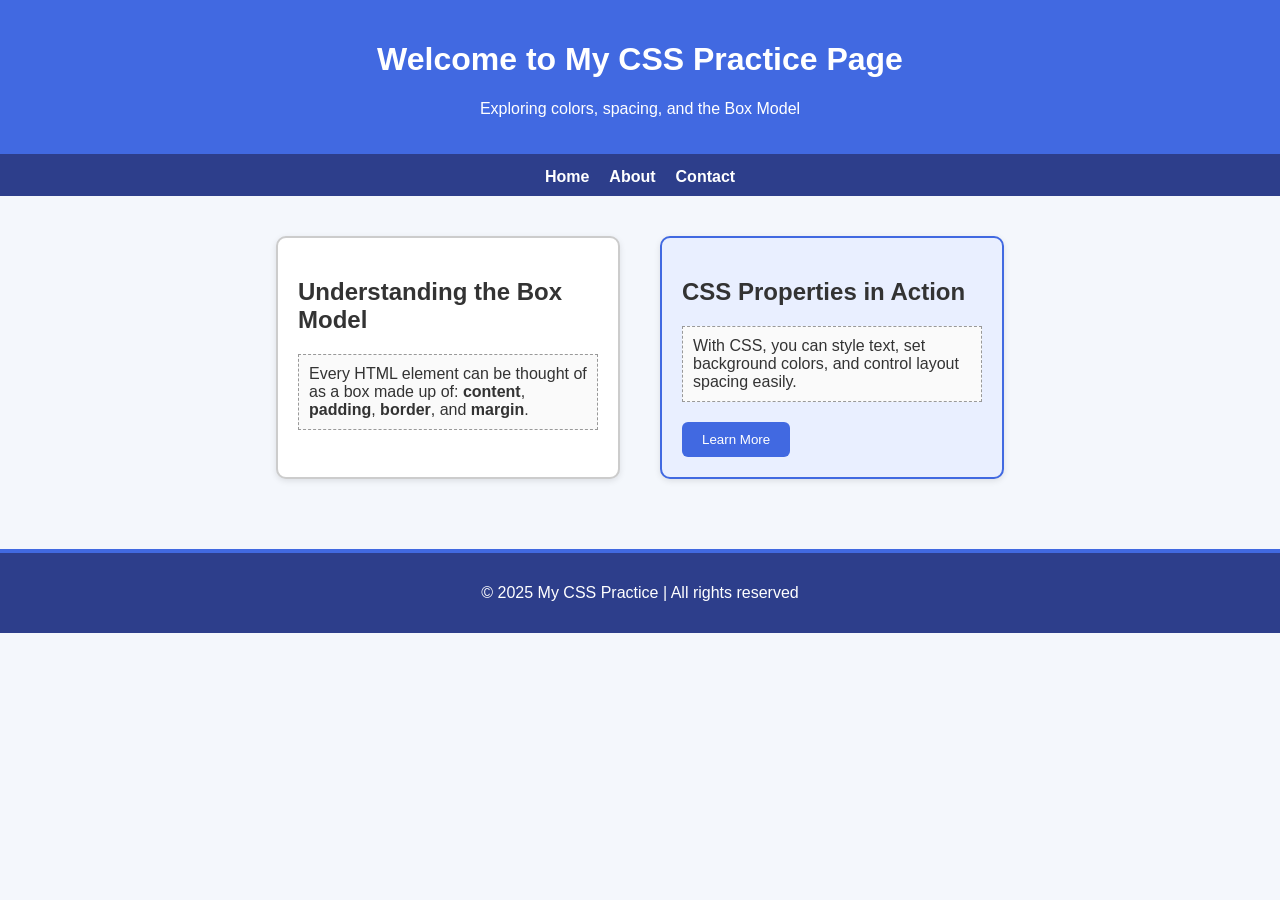
==== index.html @ fcfdf51f "week 3 done" ====
<!DOCTYPE html>
<html lang="en">
<head>
  <meta charset="UTF-8">
  <meta name="viewport" content="width=device-width, initial-scale=1.0">
  <title>CSS Basics & The Box Model</title>
  <link rel="stylesheet" href="styles.css">
</head>
<body>
  <header class="header">
    <h1>Welcome to My CSS Practice Page</h1>
    <p>Exploring colors, spacing, and the Box Model</p>
  </header>

  <nav class="navbar">
    <a href="#">Home</a>
    <a href="#">About</a>
    <a href="#">Contact</a>
  </nav>

  <main class="container">
    <section class="card">
      <h2>Understanding the Box Model</h2>
      <p>
        Every HTML element can be thought of as a box made up of: <strong>content</strong>,
        <strong>padding</strong>, <strong>border</strong>, and <strong>margin</strong>.
      </p>
    </section>

    <section class="card highlight">
      <h2>CSS Properties in Action</h2>
      <p>
        With CSS, you can style text, set background colors, and control layout spacing easily.
      </p>
      <button class="btn">Learn More</button>
    </section>
  </main>

  <footer class="footer">
    <p>&copy; 2025 My CSS Practice | All rights reserved</p>
  </footer>
</body>
</html>
---- styles.css ----
/* General Reset & Base Styles */
body {
  font-family: Arial, sans-serif;
  margin: 0;
  background-color: #f4f7fc;
  color: #333;
}

/* Header Section */
.header {
  background-color: royalblue;
  color: white;
  text-align: center;
  padding: 20px;
  border-bottom: 4px solid #2d3e8b;
}

/* Navigation Bar */
.navbar {
  background-color: #2d3e8b;
  display: flex;
  justify-content: center;
  gap: 20px;
  padding: 10px;
}

.navbar a {
  color: white;
  text-decoration: none;
  font-weight: bold;
}

.navbar a:hover {
  text-decoration: underline;
}

/* Main Container */
.container {
  padding: 30px;
  display: flex;
  gap: 20px;
  flex-wrap: wrap;
  justify-content: center;
}

/* Card Sections */
.card {
  background-color: white;
  width: 300px;
  padding: 20px;
  border: 2px solid #ccc;
  border-radius: 10px;
  margin: 10px;
  box-shadow: 0 2px 6px rgba(0,0,0,0.1);
}

/* Highlighted Card */
.highlight {
  border-color: royalblue;
  background-color: #e9efff;
}

/* Button Style */
.btn {
  background-color: royalblue;
  color: white;
  border: none;
  padding: 10px 20px;
  margin-top: 10px;
  border-radius: 6px;
  cursor: pointer;
}

.btn:hover {
  background-color: #1b2c6d;
}

/* Footer Section */
.footer {
  background-color: #2d3e8b;
  color: white;
  text-align: center;
  padding: 15px;
  margin-top: 30px;
  border-top: 4px solid royalblue;
}

/* Demonstrating the Box Model */
.card p {
  margin: 10px 0;
  padding: 10px;
  border: 1px dashed #999;
  background-color: #fafafa;
}
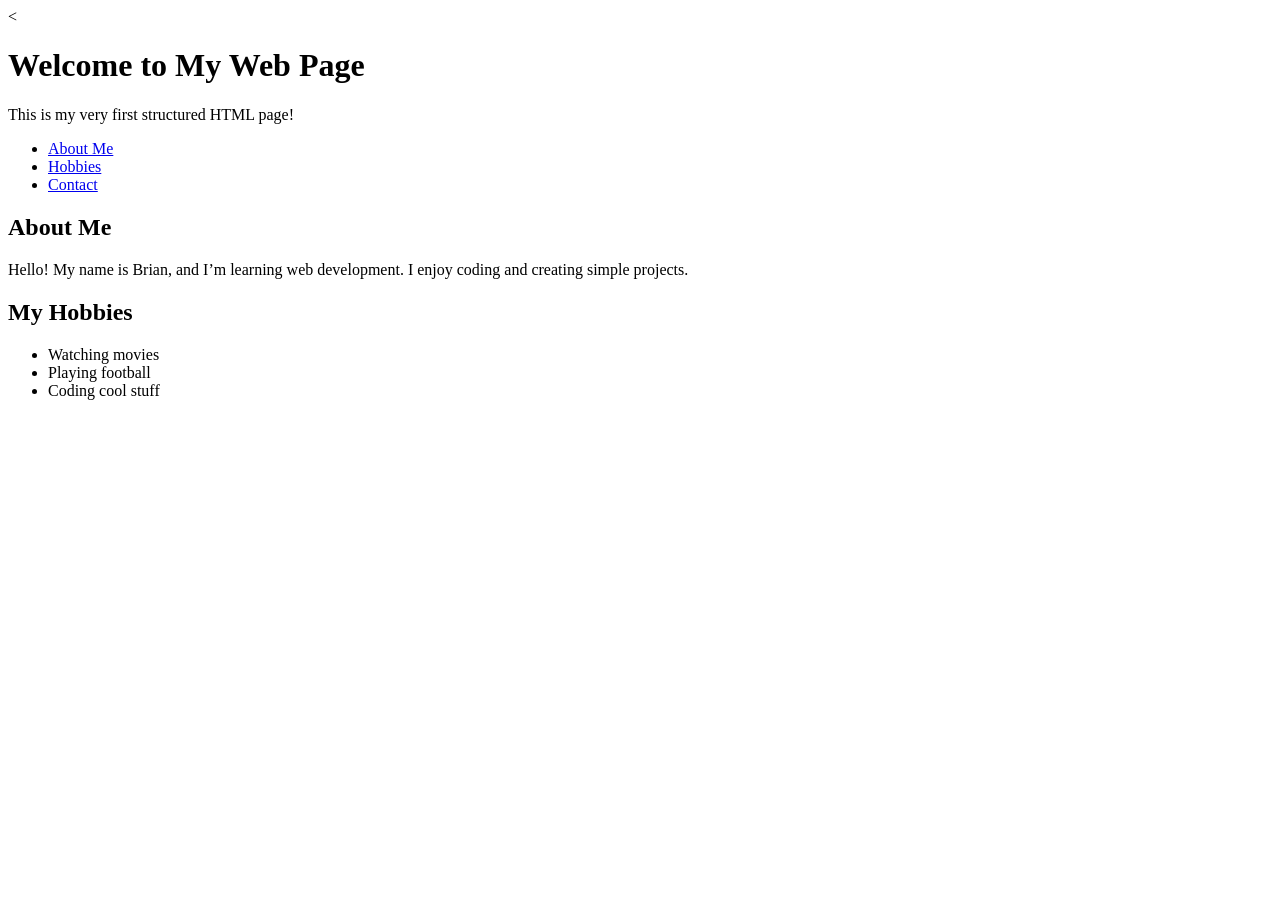
==== commit 52c3c858: "Create index.html" ====
--- a/index.html
+++ b/index.html
@@ -1,43 +1,40 @@
-<!DOCTYPE html>
+<<!DOCTYPE html>
 <html lang="en">
 <head>
   <meta charset="UTF-8">
   <meta name="viewport" content="width=device-width, initial-scale=1.0">
-  <title>CSS Basics & The Box Model</title>
-  <link rel="stylesheet" href="styles.css">
+  <title>My First Structured Web Page</title>
 </head>
 <body>
-  <header class="header">
-    <h1>Welcome to My CSS Practice Page</h1>
-    <p>Exploring colors, spacing, and the Box Model</p>
+  <!-- Header section -->
+  <header>
+    <h1>Welcome to My Web Page</h1>
+    <p>This is my very first structured HTML page!</p>
   </header>
-
-  <nav class="navbar">
-    <a href="#">Home</a>
-    <a href="#">About</a>
-    <a href="#">Contact</a>
+  <!-- Navigation section -->
+  <nav>
+    <ul>
+      <li><a href="#about">About Me</a></li>
+      <li><a href="#hobbies">Hobbies</a></li>
+      <li><a href="#contact">Contact</a></li>
+    </ul>
   </nav>
 
-  <main class="container">
-    <section class="card">
-      <h2>Understanding the Box Model</h2>
-      <p>
-        Every HTML element can be thought of as a box made up of: <strong>content</strong>,
-        <strong>padding</strong>, <strong>border</strong>, and <strong>margin</strong>.
-      </p>
+  <!-- Main content section -->
+  <main>
+    <section id="about">
+      <h2>About Me</h2>
+      <p>Hello! My name is Brian, and I’m learning web development. I enjoy coding and creating simple projects.</p>
     </section>
-
-    <section class="card highlight">
-      <h2>CSS Properties in Action</h2>
-      <p>
-        With CSS, you can style text, set background colors, and control layout spacing easily.
-      </p>
-      <button class="btn">Learn More</button>
+    
+    <section id="hobbies">
+      <h2>My Hobbies</h2>
+      <ul>
+        <li>Watching movies</li>
+        <li>Playing football</li>
+        <li>Coding cool stuff</li>
+      </ul>
     </section>
   </main>
-
-  <footer class="footer">
-    <p>&copy; 2025 My CSS Practice | All rights reserved</p>
-  </footer>
 </body>
 </html>
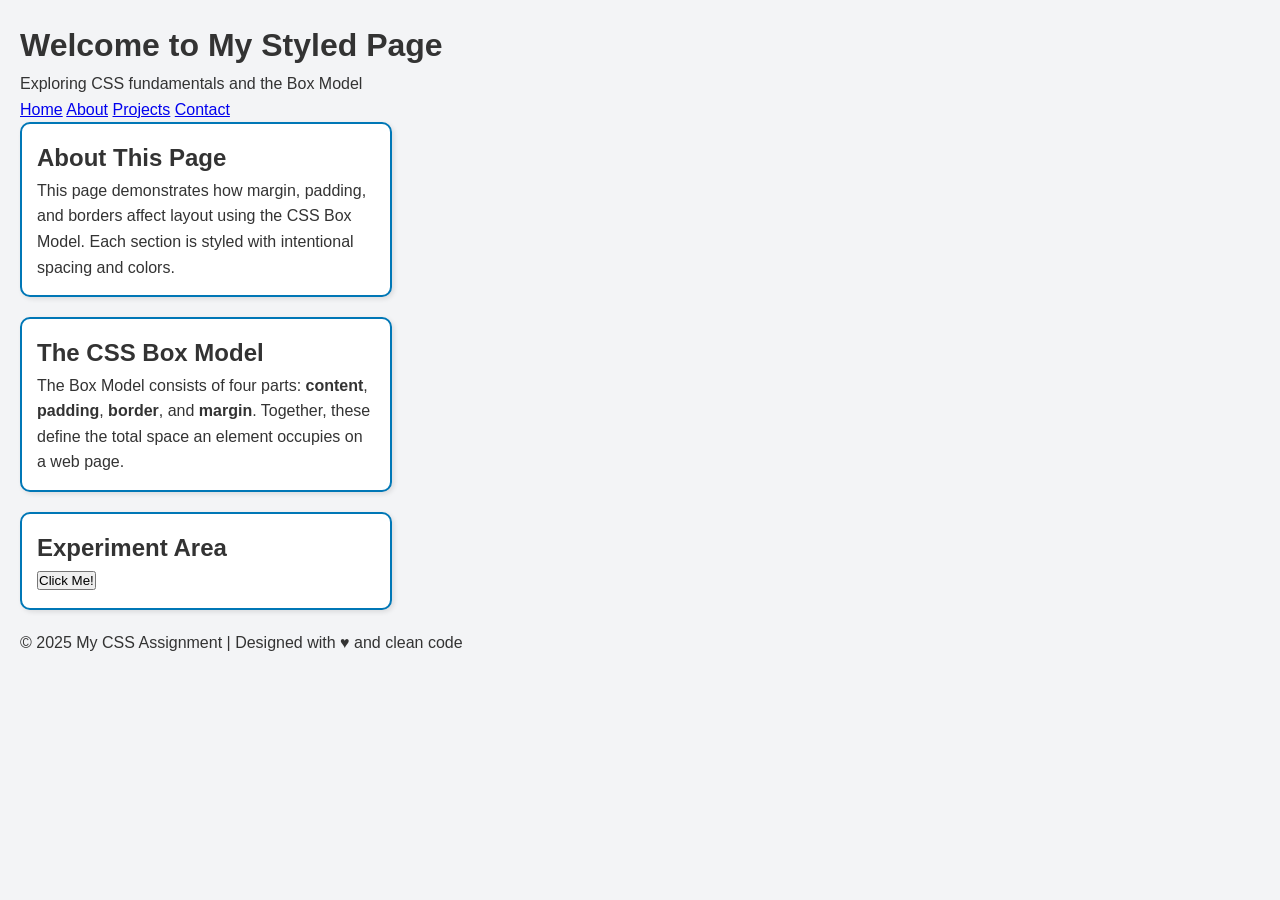
==== commit d6fd87b2: "Create index.html" ====
--- a/index.html
+++ b/index.html
@@ -1,40 +1,45 @@
-<<!DOCTYPE html>
+<!DOCTYPE html>
 <html lang="en">
 <head>
   <meta charset="UTF-8">
   <meta name="viewport" content="width=device-width, initial-scale=1.0">
-  <title>My First Structured Web Page</title>
+  <title>CSS Basics & Box Model Demo</title>
+  <link rel="stylesheet" href="styles.css">
 </head>
 <body>
-  <!-- Header section -->
-  <header>
-    <h1>Welcome to My Web Page</h1>
-    <p>This is my very first structured HTML page!</p>
+
+  <header class="header">
+    <h1>Welcome to My Styled Page</h1>
+    <p class="tagline">Exploring CSS fundamentals and the Box Model</p>
   </header>
-  <!-- Navigation section -->
-  <nav>
-    <ul>
-      <li><a href="#about">About Me</a></li>
-      <li><a href="#hobbies">Hobbies</a></li>
-      <li><a href="#contact">Contact</a></li>
-    </ul>
+
+  <nav class="navbar">
+    <a href="#">Home</a>
+    <a href="#">About</a>
+    <a href="#">Projects</a>
+    <a href="#">Contact</a>
   </nav>
 
-  <!-- Main content section -->
-  <main>
-    <section id="about">
-      <h2>About Me</h2>
-      <p>Hello! My name is Brian, and I’m learning web development. I enjoy coding and creating simple projects.</p>
+  <main class="content">
+    <section class="card">
+      <h2>About This Page</h2>
+      <p>This page demonstrates how margin, padding, and borders affect layout using the CSS Box Model. Each section is styled with intentional spacing and colors.</p>
     </section>
-    
-    <section id="hobbies">
-      <h2>My Hobbies</h2>
-      <ul>
-        <li>Watching movies</li>
-        <li>Playing football</li>
-        <li>Coding cool stuff</li>
-      </ul>
+
+    <section class="card highlight">
+      <h2>The CSS Box Model</h2>
+      <p>The Box Model consists of four parts: <strong>content</strong>, <strong>padding</strong>, <strong>border</strong>, and <strong>margin</strong>. Together, these define the total space an element occupies on a web page.</p>
+    </section>
+
+    <section class="card">
+      <h2>Experiment Area</h2>
+      <button class="btn">Click Me!</button>
     </section>
   </main>
+
+  <footer class="footer">
+    <p>© 2025 My CSS Assignment | Designed with ♥ and clean code</p>
+  </footer>
+
 </body>
 </html>
--- a/styles.css
+++ b/styles.css
@@ -0,0 +1,132 @@
+/* ==========================
+   GLOBAL SETTINGS
+   ========================== */
+* {
+    box-sizing: border-box; /* Includes padding & borders in total size */
+    margin: 0;
+    padding: 0;
+}
+
+body {
+    font-family: Arial, sans-serif;
+    background-color: #f3f4f6;
+    color: #333;
+    line-height: 1.6;
+    padding: 20px;
+}
+
+/* ==========================
+   CONTAINER
+   ========================== */
+.container {
+    max-width: 1000px;
+    margin: 0 auto;
+}
+
+/* ==========================
+   HEADER
+   ========================== */
+.main-header {
+    background-color: #0077b6;
+    color: white;
+    text-align: center;
+    padding: 20px;
+    border-radius: 8px;
+    margin-bottom: 20px;
+}
+
+.nav-bar {
+    margin-top: 10px;
+}
+
+.nav-bar a {
+    color: white;
+    text-decoration: none;
+    margin: 0 10px;
+    padding: 6px 10px;
+    border: 1px solid transparent;
+    transition: 0.3s;
+}
+
+.nav-bar a:hover {
+    border-color: white;
+    border-radius: 4px;
+}
+
+/* ==========================
+   INTRO SECTION
+   ========================== */
+.intro {
+    background-color: #ffffff;
+    padding: 20px;
+    border: 2px solid #ccc;
+    border-radius: 10px;
+    margin-bottom: 30px;
+}
+
+.intro h2 {
+    color: #0077b6;
+    margin-bottom: 10px;
+}
+
+.intro p {
+    margin-bottom: 15px;
+}
+
+/* BUTTON */
+.cta-btn {
+    background-color: #0077b6;
+    color: white;
+    border: none;
+    padding: 10px 20px;
+    border-radius: 6px;
+    cursor: pointer;
+    transition: 0.3s;
+}
+
+.cta-btn:hover {
+    background-color: #023e8a;
+}
+
+/* ==========================
+   CARD SECTION
+   ========================== */
+.cards {
+    display: flex;
+    gap: 20px;
+    flex-wrap: wrap;
+    justify-content: space-between;
+}
+
+.card {
+    background-color: white;
+    border: 2px solid #0077b6;
+    border-radius: 10px;
+    padding: 15px;
+    margin-bottom: 20px;
+    width: 30%;
+    min-width: 250px;
+    box-shadow: 2px 2px 5px rgba(0,0,0,0.1);
+    transition: transform 0.2s;
+}
+
+.card:hover {
+    transform: translateY(-5px);
+}
+
+.card h3 {
+    margin-bottom: 10px;
+    color: #0077b6;
+}
+
+/* ==========================
+   FOOTER
+   ========================== */
+.main-footer {
+    background-color: #0077b6;
+    color: white;
+    text-align: center;
+    padding: 15px;
+    border-radius: 8px;
+    margin-top: 30px;
+}
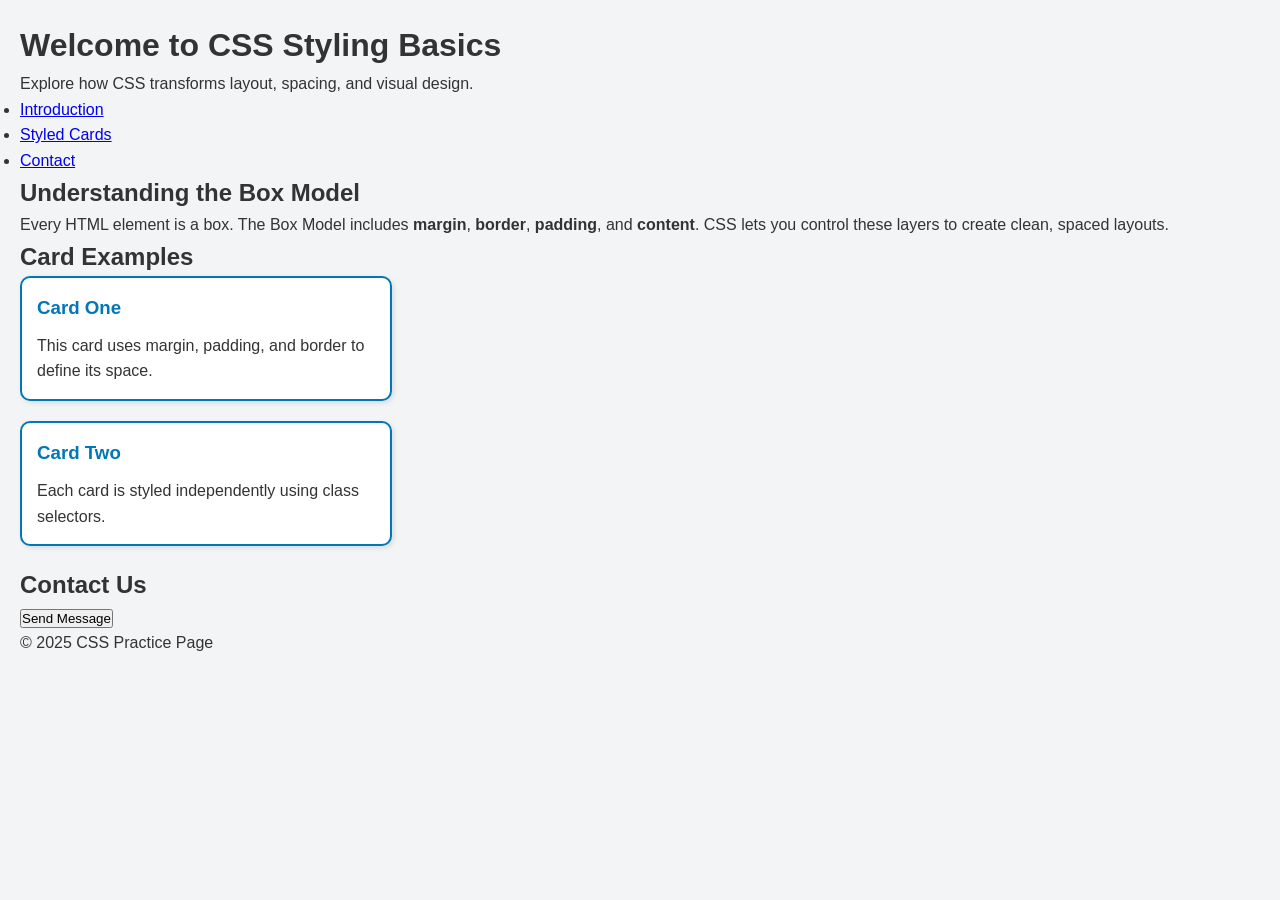
==== commit 886b0348: "Create index.html for CSS Box Model practice This HTML file serves as a basic template demonstrating" ====
--- a/index.html
+++ b/index.html
@@ -1,44 +1,53 @@
 <!DOCTYPE html>
 <html lang="en">
 <head>
-  <meta charset="UTF-8">
-  <meta name="viewport" content="width=device-width, initial-scale=1.0">
-  <title>CSS Basics & Box Model Demo</title>
-  <link rel="stylesheet" href="styles.css">
+  <meta charset="UTF-8" />
+  <meta name="viewport" content="width=device-width, initial-scale=1" />
+  <meta name="description" content="A basic styled page demonstrating CSS fundamentals and the Box Model." />
+  <title>CSS Box Model Practice</title>
+  <link rel="stylesheet" href="styles.css" />
 </head>
 <body>
 
-  <header class="header">
-    <h1>Welcome to My Styled Page</h1>
-    <p class="tagline">Exploring CSS fundamentals and the Box Model</p>
+  <header>
+    <h1>Welcome to CSS Styling Basics</h1>
+    <p>Explore how CSS transforms layout, spacing, and visual design.</p>
   </header>
 
-  <nav class="navbar">
-    <a href="#">Home</a>
-    <a href="#">About</a>
-    <a href="#">Projects</a>
-    <a href="#">Contact</a>
+  <nav>
+    <ul>
+      <li><a href="#intro">Introduction</a></li>
+      <li><a href="#cards">Styled Cards</a></li>
+      <li><a href="#contact">Contact</a></li>
+    </ul>
   </nav>
 
-  <main class="content">
-    <section class="card">
-      <h2>About This Page</h2>
-      <p>This page demonstrates how margin, padding, and borders affect layout using the CSS Box Model. Each section is styled with intentional spacing and colors.</p>
+  <main>
+    <section id="intro">
+      <h2>Understanding the Box Model</h2>
+      <p>Every HTML element is a box. The Box Model includes <strong>margin</strong>, <strong>border</strong>, <strong>padding</strong>, and <strong>content</strong>. CSS lets you control these layers to create clean, spaced layouts.</p>
     </section>
 
-    <section class="card highlight">
-      <h2>The CSS Box Model</h2>
-      <p>The Box Model consists of four parts: <strong>content</strong>, <strong>padding</strong>, <strong>border</strong>, and <strong>margin</strong>. Together, these define the total space an element occupies on a web page.</p>
+    <section id="cards">
+      <h2>Card Examples</h2>
+      <div class="card">
+        <h3>Card One</h3>
+        <p>This card uses margin, padding, and border to define its space.</p>
+      </div>
+      <div class="card">
+        <h3>Card Two</h3>
+        <p>Each card is styled independently using class selectors.</p>
+      </div>
     </section>
 
-    <section class="card">
-      <h2>Experiment Area</h2>
-      <button class="btn">Click Me!</button>
+    <section id="contact">
+      <h2>Contact Us</h2>
+      <button>Send Message</button>
     </section>
   </main>
 
-  <footer class="footer">
-    <p>© 2025 My CSS Assignment | Designed with ♥ and clean code</p>
+  <footer>
+    <p>&copy; 2025 CSS Practice Page</p>
   </footer>
 
 </body>
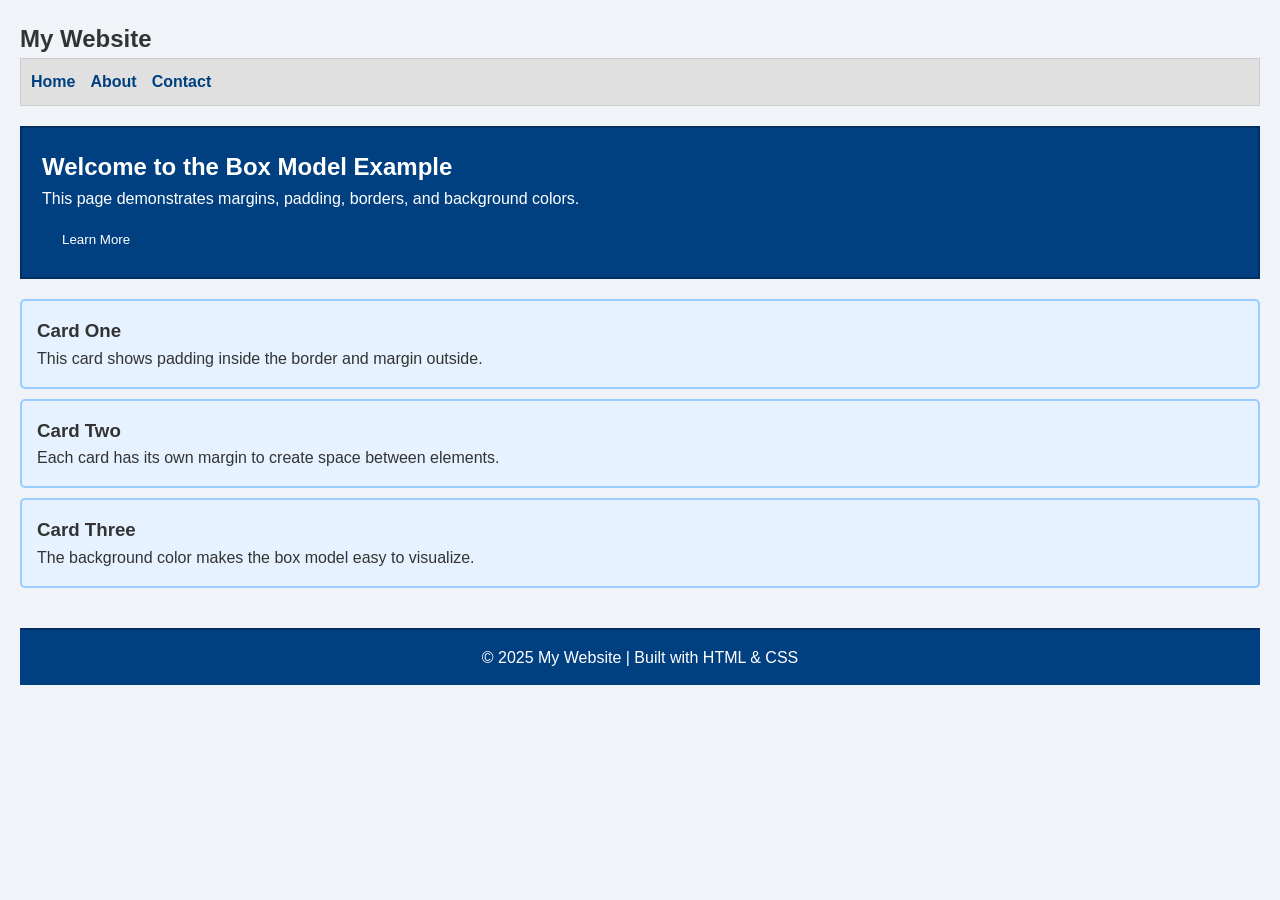
==== commit 0d96ea0c: "Merge 2ff1a0359c81392a7b5ba0a9b9fc222a066246a0 into a7a7ec5298e8bcb9c336fdd68aaf7d310a3e2e66" ====
--- a/index.html
+++ b/index.html
@@ -1,54 +1,49 @@
 <!DOCTYPE html>
 <html lang="en">
 <head>
-  <meta charset="UTF-8" />
-  <meta name="viewport" content="width=device-width, initial-scale=1" />
-  <meta name="description" content="A basic styled page demonstrating CSS fundamentals and the Box Model." />
-  <title>CSS Box Model Practice</title>
-  <link rel="stylesheet" href="styles.css" />
+  <meta charset="UTF-8">
+  <meta name="viewport" content="width=device-width, initial-scale=1.0">
+  <title>Box Model Demo</title>
+  <!-- Link to external CSS -->
+  <link rel="stylesheet" href="styles.css">
 </head>
 <body>
-
-  <header>
-    <h1>Welcome to CSS Styling Basics</h1>
-    <p>Explore how CSS transforms layout, spacing, and visual design.</p>
-  </header>
-
-  <nav>
-    <ul>
-      <li><a href="#intro">Introduction</a></li>
-      <li><a href="#cards">Styled Cards</a></li>
-      <li><a href="#contact">Contact</a></li>
+  <!-- Navigation -->
+  <nav class="navbar">
+    <h1 class="logo">My Website</h1>
+    <ul class="nav-links">
+      <li><a href="#">Home</a></li>
+      <li><a href="#">About</a></li>
+      <li><a href="#">Contact</a></li>
     </ul>
   </nav>
 
-  <main>
-    <section id="intro">
-      <h2>Understanding the Box Model</h2>
-      <p>Every HTML element is a box. The Box Model includes <strong>margin</strong>, <strong>border</strong>, <strong>padding</strong>, and <strong>content</strong>. CSS lets you control these layers to create clean, spaced layouts.</p>
-    </section>
+  <!-- Hero Section -->
+  <header class="hero">
+    <h2>Welcome to the Box Model Example</h2>
+    <p>This page demonstrates margins, padding, borders, and background colors.</p>
+    <button class="cta-btn">Learn More</button>
+  </header>
 
-    <section id="cards">
-      <h2>Card Examples</h2>
-      <div class="card">
-        <h3>Card One</h3>
-        <p>This card uses margin, padding, and border to define its space.</p>
-      </div>
-      <div class="card">
-        <h3>Card Two</h3>
-        <p>Each card is styled independently using class selectors.</p>
-      </div>
-    </section>
+  <!-- Container with Cards -->
+  <section class="container">
+    <div class="card">
+      <h3>Card One</h3>
+      <p>This card shows padding inside the border and margin outside.</p>
+    </div>
+    <div class="card">
+      <h3>Card Two</h3>
+      <p>Each card has its own margin to create space between elements.</p>
+    </div>
+    <div class="card">
+      <h3>Card Three</h3>
+      <p>The background color makes the box model easy to visualize.</p>
+    </div>
+  </section>
 
-    <section id="contact">
-      <h2>Contact Us</h2>
-      <button>Send Message</button>
-    </section>
-  </main>
-
-  <footer>
-    <p>&copy; 2025 CSS Practice Page</p>
+  <!-- Footer -->
+  <footer class="footer">
+    <p>&copy; 2025 My Website | Built with HTML & CSS</p>
   </footer>
-
 </body>
 </html>
--- a/styles.css
+++ b/styles.css
@@ -1,132 +1,86 @@
-/* ==========================
-   GLOBAL SETTINGS
-   ========================== */
+/* General Reset */
 * {
-    box-sizing: border-box; /* Includes padding & borders in total size */
-    margin: 0;
-    padding: 0;
+  box-sizing: border-box;
+  margin: 0;
+  padding: 0;
 }
 
+/* Body Styling */
 body {
-    font-family: Arial, sans-serif;
-    background-color: #f3f4f6;
-    color: #333;
-    line-height: 1.6;
-    padding: 20px;
+  font-family: Arial, sans-serif;
+  background-color: #f0f4f8;
+  color: #333;
+  line-height: 1.6;
+  padding: 20px;
 }
 
-/* ==========================
-   CONTAINER
-   ========================== */
-.container {
-    max-width: 1000px;
-    margin: 0 auto;
+/* Header */
+header {
+  background-color: #004080;
+  color: white;
+  padding: 20px;
+  margin-bottom: 20px;
+  border: 2px solid #003060;
 }
 
-/* ==========================
-   HEADER
-   ========================== */
-.main-header {
-    background-color: #0077b6;
-    color: white;
-    text-align: center;
-    padding: 20px;
-    border-radius: 8px;
-    margin-bottom: 20px;
+/* Navigation */
+nav ul {
+  display: flex;
+  list-style: none;
+  background-color: #e0e0e0;
+  padding: 10px;
+  margin-bottom: 20px;
+  border: 1px solid #ccc;
 }
 
-.nav-bar {
-    margin-top: 10px;
+nav ul li {
+  margin-right: 15px;
 }
 
-.nav-bar a {
-    color: white;
-    text-decoration: none;
-    margin: 0 10px;
-    padding: 6px 10px;
-    border: 1px solid transparent;
-    transition: 0.3s;
+nav ul li a {
+  text-decoration: none;
+  color: #004080;
+  font-weight: bold;
 }
 
-.nav-bar a:hover {
-    border-color: white;
-    border-radius: 4px;
+/* Main Sections */
+main section {
+  margin-bottom: 30px;
+  padding: 15px;
+  background-color: #ffffff;
+  border: 1px solid #ddd;
 }
 
-/* ==========================
-   INTRO SECTION
-   ========================== */
-.intro {
-    background-color: #ffffff;
-    padding: 20px;
-    border: 2px solid #ccc;
-    border-radius: 10px;
-    margin-bottom: 30px;
+/* Cards */
+.card {
+  background-color: #e6f2ff;
+  border: 2px solid #99ccff;
+  padding: 15px;
+  margin: 10px 0;
+  border-radius: 5px;
 }
 
-.intro h2 {
-    color: #0077b6;
-    margin-bottom: 10px;
+/* Button */
+button {
+  background-color: #004080;
+  color: white;
+  border: none;
+  padding: 10px 20px;
+  margin-top: 10px;
+  cursor: pointer;
+  border-radius: 4px;
 }
 
-.intro p {
-    margin-bottom: 15px;
+button:hover {
+  background-color: #003060;
 }
 
-/* BUTTON */
-.cta-btn {
-    background-color: #0077b6;
-    color: white;
-    border: none;
-    padding: 10px 20px;
-    border-radius: 6px;
-    cursor: pointer;
-    transition: 0.3s;
+/* Footer */
+footer {
+  text-align: center;
+  padding: 15px;
+  background-color: #004080;
+  color: white;
+  margin-top: 40px;
+  border-top: 2px solid #003060;
 }
-
-.cta-btn:hover {
-    background-color: #023e8a;
-}
-
-/* ==========================
-   CARD SECTION
-   ========================== */
-.cards {
-    display: flex;
-    gap: 20px;
-    flex-wrap: wrap;
-    justify-content: space-between;
-}
-
-.card {
-    background-color: white;
-    border: 2px solid #0077b6;
-    border-radius: 10px;
-    padding: 15px;
-    margin-bottom: 20px;
-    width: 30%;
-    min-width: 250px;
-    box-shadow: 2px 2px 5px rgba(0,0,0,0.1);
-    transition: transform 0.2s;
-}
-
-.card:hover {
-    transform: translateY(-5px);
-}
-
-.card h3 {
-    margin-bottom: 10px;
-    color: #0077b6;
-}
-
-/* ==========================
-   FOOTER
-   ========================== */
-.main-footer {
-    background-color: #0077b6;
-    color: white;
-    text-align: center;
-    padding: 15px;
-    border-radius: 8px;
-    margin-top: 30px;
-}
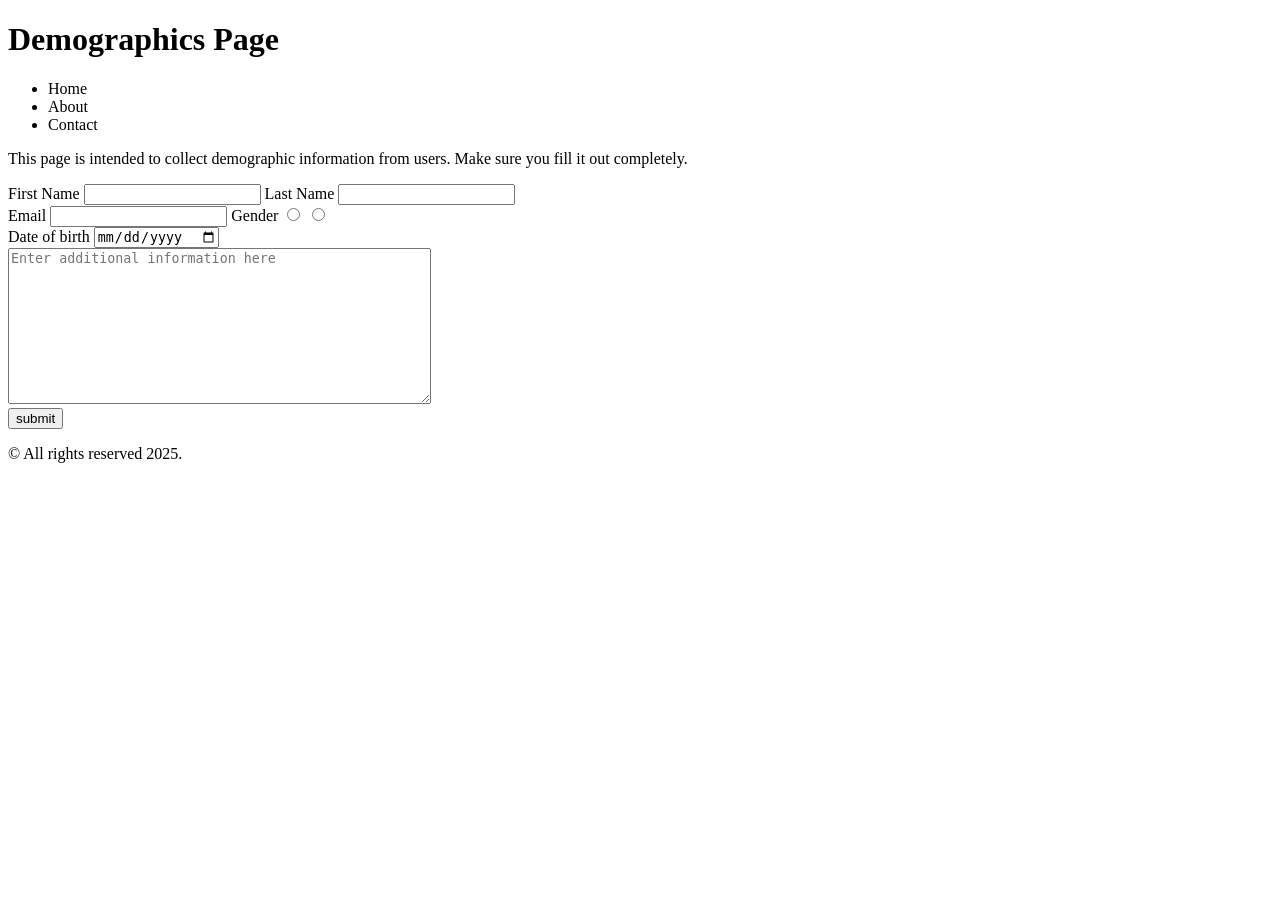
==== commit 2cb125fd: "Create index.html for demographics collection page" ====
--- a/index.html
+++ b/index.html
@@ -1,49 +1,59 @@
 <!DOCTYPE html>
 <html lang="en">
 <head>
-  <meta charset="UTF-8">
-  <meta name="viewport" content="width=device-width, initial-scale=1.0">
-  <title>Box Model Demo</title>
-  <!-- Link to external CSS -->
-  <link rel="stylesheet" href="styles.css">
+    <meta charset="UTF-8">
+    <meta name="viewport" content="width=device-width, initial-scale=1.0">
+    <meta name="Demographics" content="Page meant to take individual demographics from user">
+    <title>Demographics Page</title>
+    <link rel="stylesheet" href="styles/style.css">
 </head>
-<body>
-  <!-- Navigation -->
-  <nav class="navbar">
-    <h1 class="logo">My Website</h1>
-    <ul class="nav-links">
-      <li><a href="#">Home</a></li>
-      <li><a href="#">About</a></li>
-      <li><a href="#">Contact</a></li>
-    </ul>
-  </nav>
+<body class="class-body">
+    <main id="main-content">
+    <header>
+        <h1 id="header">Demographics Page</h1>
+        <nav id="nav-bar">
+            <ul>
+            <li>Home</li>
+             <li>About</li>
+            <li>Contact</li>
+        </ul>
+        </nav>
+    </header>
+    <p>This page is intended to collect demographic information from users. Make sure you fill it out completely.</p>
+    <section id="form">
+        <form id="demo-form">
+           
+            <div class="name-group">
+            <label for="fname">First Name</label>
+            <input type="text" id="firstname" name="fname">
+            <label for="lname">Last Name</label>
+            <input type="text" id="lastname" name="lname">
+            </div>
+            <div class="email-gen-group">
+            <label for="email">Email</label>
+            <input type="email" id="email" name="email address">
+            <label for="gender">Gender</label>
+            <input type="radio" id="male" name="gender" value="M">
+            <input type="radio" id="female" name="gender" value="F">
+            </div>
+            <label for="dob">Date of birth</label>
+            <input type="date" id="dob" name="dob">
+            <div class="textarea-group">
+            <textarea id="textarea" placeholder="Enter additional information here" rows="10"cols="50"></textarea> 
+      
+</div>
+<button type="submit" name="submitbutton">  submit</button>
+            
+        </form>
 
-  <!-- Hero Section -->
-  <header class="hero">
-    <h2>Welcome to the Box Model Example</h2>
-    <p>This page demonstrates margins, padding, borders, and background colors.</p>
-    <button class="cta-btn">Learn More</button>
-  </header>
+    </section>
+    </main>
 
-  <!-- Container with Cards -->
-  <section class="container">
-    <div class="card">
-      <h3>Card One</h3>
-      <p>This card shows padding inside the border and margin outside.</p>
-    </div>
-    <div class="card">
-      <h3>Card Two</h3>
-      <p>Each card has its own margin to create space between elements.</p>
-    </div>
-    <div class="card">
-      <h3>Card Three</h3>
-      <p>The background color makes the box model easy to visualize.</p>
-    </div>
-  </section>
+    <footer id="footer">
+        <p>&copy; All rights reserved 2025. </p>
+    </footer>
 
-  <!-- Footer -->
-  <footer class="footer">
-    <p>&copy; 2025 My Website | Built with HTML & CSS</p>
-  </footer>
+
+    
 </body>
 </html>
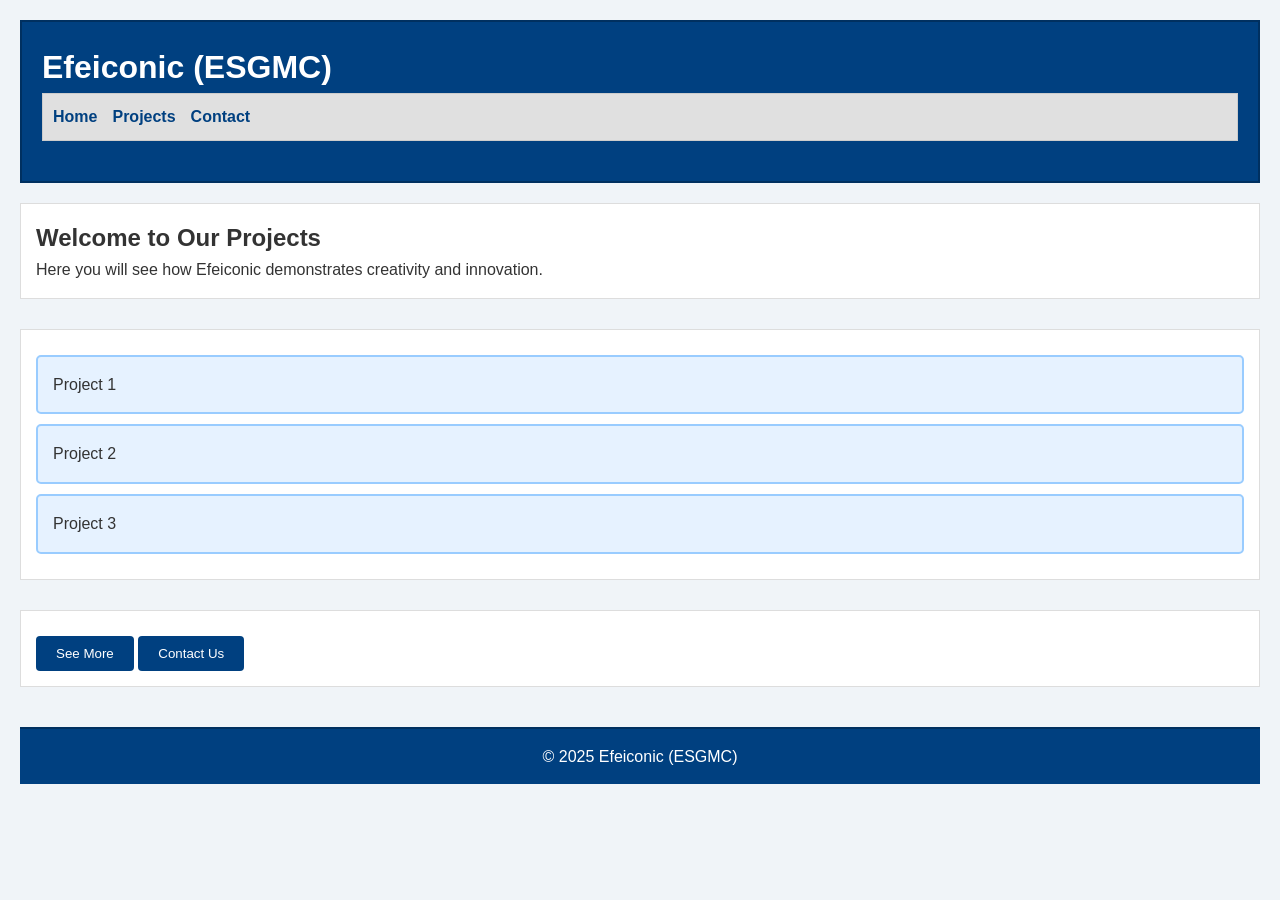
==== commit 1b047dd0: "Create index.html" ====
--- a/index.html
+++ b/index.html
@@ -1,59 +1,48 @@
 <!DOCTYPE html>
 <html lang="en">
 <head>
-    <meta charset="UTF-8">
-    <meta name="viewport" content="width=device-width, initial-scale=1.0">
-    <meta name="Demographics" content="Page meant to take individual demographics from user">
-    <title>Demographics Page</title>
-    <link rel="stylesheet" href="styles/style.css">
+  <meta charset="UTF-8">
+  <meta name="viewport" content="width=device-width, initial-scale=1.0">
+  <title>Efeiconic (ESGMC) - CSS Assignment</title>
+  <link rel="stylesheet" href="styles.css">
 </head>
-<body class="class-body">
-    <main id="main-content">
-    <header>
-        <h1 id="header">Demographics Page</h1>
-        <nav id="nav-bar">
-            <ul>
-            <li>Home</li>
-             <li>About</li>
-            <li>Contact</li>
-        </ul>
-        </nav>
-    </header>
-    <p>This page is intended to collect demographic information from users. Make sure you fill it out completely.</p>
-    <section id="form">
-        <form id="demo-form">
-           
-            <div class="name-group">
-            <label for="fname">First Name</label>
-            <input type="text" id="firstname" name="fname">
-            <label for="lname">Last Name</label>
-            <input type="text" id="lastname" name="lname">
-            </div>
-            <div class="email-gen-group">
-            <label for="email">Email</label>
-            <input type="email" id="email" name="email address">
-            <label for="gender">Gender</label>
-            <input type="radio" id="male" name="gender" value="M">
-            <input type="radio" id="female" name="gender" value="F">
-            </div>
-            <label for="dob">Date of birth</label>
-            <input type="date" id="dob" name="dob">
-            <div class="textarea-group">
-            <textarea id="textarea" placeholder="Enter additional information here" rows="10"cols="50"></textarea> 
-      
-</div>
-<button type="submit" name="submitbutton">  submit</button>
-            
-        </form>
+<body>
 
+  <!-- Header -->
+  <header>
+    <h1>Efeiconic (ESGMC)</h1>
+    <nav>
+      <ul>
+        <li><a href="#">Home</a></li>
+        <li><a href="#">Projects</a></li>
+        <li><a href="#">Contact</a></li>
+      </ul>
+    </nav>
+  </header>
+
+  <!-- Main Content -->
+  <main>
+    <section class="intro">
+      <h2>Welcome to Our Projects</h2>
+      <p>Here you will see how Efeiconic demonstrates creativity and innovation.</p>
     </section>
-    </main>
 
-    <footer id="footer">
-        <p>&copy; All rights reserved 2025. </p>
-    </footer>
+    <section class="cards">
+      <div class="card">Project 1</div>
+      <div class="card">Project 2</div>
+      <div class="card">Project 3</div>
+    </section>
 
+    <section class="cta">
+      <button>See More</button>
+      <button>Contact Us</button>
+    </section>
+  </main>
 
-    
+  <!-- Footer -->
+  <footer>
+    <p>&copy; 2025 Efeiconic (ESGMC)</p>
+  </footer>
+
 </body>
 </html>
--- a/styles.css
+++ b/styles.css
@@ -0,0 +1,86 @@
+/* General Reset */
+* {
+  box-sizing: border-box;
+  margin: 0;
+  padding: 0;
+}
+
+/* Body Styling */
+body {
+  font-family: Arial, sans-serif;
+  background-color: #f0f4f8;
+  color: #333;
+  line-height: 1.6;
+  padding: 20px;
+}
+
+/* Header */
+header {
+  background-color: #004080;
+  color: white;
+  padding: 20px;
+  margin-bottom: 20px;
+  border: 2px solid #003060;
+}
+
+/* Navigation */
+nav ul {
+  display: flex;
+  list-style: none;
+  background-color: #e0e0e0;
+  padding: 10px;
+  margin-bottom: 20px;
+  border: 1px solid #ccc;
+}
+
+nav ul li {
+  margin-right: 15px;
+}
+
+nav ul li a {
+  text-decoration: none;
+  color: #004080;
+  font-weight: bold;
+}
+
+/* Main Sections */
+main section {
+  margin-bottom: 30px;
+  padding: 15px;
+  background-color: #ffffff;
+  border: 1px solid #ddd;
+}
+
+/* Cards */
+.card {
+  background-color: #e6f2ff;
+  border: 2px solid #99ccff;
+  padding: 15px;
+  margin: 10px 0;
+  border-radius: 5px;
+}
+
+/* Button */
+button {
+  background-color: #004080;
+  color: white;
+  border: none;
+  padding: 10px 20px;
+  margin-top: 10px;
+  cursor: pointer;
+  border-radius: 4px;
+}
+
+button:hover {
+  background-color: #003060;
+}
+
+/* Footer */
+footer {
+  text-align: center;
+  padding: 15px;
+  background-color: #004080;
+  color: white;
+  margin-top: 40px;
+  border-top: 2px solid #003060;
+}
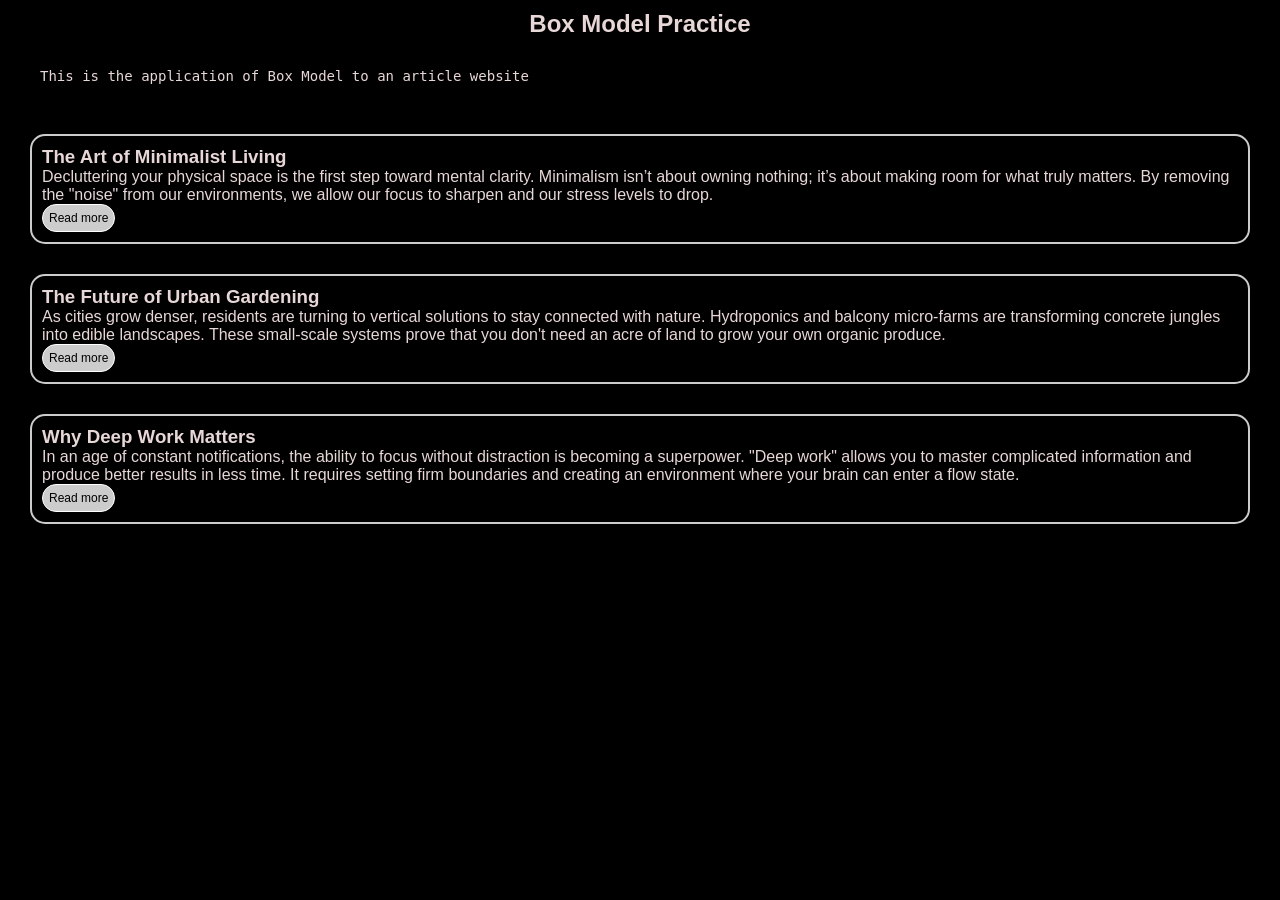
==== commit 803ec8e5: "my assignment solution on box model" ====
--- a/index.html
+++ b/index.html
@@ -1,48 +1,45 @@
 <!DOCTYPE html>
 <html lang="en">
 <head>
-  <meta charset="UTF-8">
-  <meta name="viewport" content="width=device-width, initial-scale=1.0">
-  <title>Efeiconic (ESGMC) - CSS Assignment</title>
-  <link rel="stylesheet" href="styles.css">
+    <meta charset="UTF-8">
+    <meta name="viewport" content="width=device-width, initial-scale=1.0">
+    <meta name="description" content="This is web-page showcasing box-model and basic css selectors"> 
+    <link rel="stylesheet" href="style.css">
+    <title>Document</title>
 </head>
 <body>
+<h2>Box Model Practice</h2>
 
-  <!-- Header -->
-  <header>
-    <h1>Efeiconic (ESGMC)</h1>
-    <nav>
-      <ul>
-        <li><a href="#">Home</a></li>
-        <li><a href="#">Projects</a></li>
-        <li><a href="#">Contact</a></li>
-      </ul>
-    </nav>
-  </header>
+<section id="Container">
 
-  <!-- Main Content -->
-  <main>
-    <section class="intro">
-      <h2>Welcome to Our Projects</h2>
-      <p>Here you will see how Efeiconic demonstrates creativity and innovation.</p>
-    </section>
+    <p id="description">This is the application of Box Model to an article website</p>
 
-    <section class="cards">
-      <div class="card">Project 1</div>
-      <div class="card">Project 2</div>
-      <div class="card">Project 3</div>
-    </section>
+    <div id="mainContent">
+        
+        
+            <div class="theArticle">
+             <h3>The Art of Minimalist Living</h3>
 
-    <section class="cta">
-      <button>See More</button>
-      <button>Contact Us</button>
-    </section>
-  </main>
+                <p>Decluttering your physical space is the first step toward mental clarity. Minimalism isn’t about owning nothing; it’s about making room for what truly matters. By removing the "noise" from our environments, we allow our focus to sharpen and our stress levels to drop.</p>
+                <button class="readAll">Read more</button>
+            </div>
+            
+            <div class="theArticle">
+            <h3>The Future of Urban Gardening</h3>
+                <p>As cities grow denser, residents are turning to vertical solutions to stay connected with nature. Hydroponics and balcony micro-farms are transforming concrete jungles into edible landscapes. These small-scale systems prove that you don't need an acre of land to grow your own organic produce.</p>
+                 <button class="readAll">Read more</button>
+            </div>
+            
+            <div class="theArticle">
+         <h3>Why Deep Work Matters</h3>
 
-  <!-- Footer -->
-  <footer>
-    <p>&copy; 2025 Efeiconic (ESGMC)</p>
-  </footer>
-
+                <p>In an age of constant notifications, the ability to focus without distraction is becoming a superpower. "Deep work" allows you to master complicated information and produce better results in less time. It requires setting firm boundaries and creating an environment where your brain can enter a flow state.</p>
+             <button class="readAll">Read more</button>     
+            </div>
+           
+        
+    </div>
+</section>
+    
 </body>
-</html>
+</html>
--- a/style.css
+++ b/style.css
@@ -0,0 +1,56 @@
+*{
+    margin: 0;
+    padding: 0;
+    box-sizing: border-box;
+}
+
+body{
+    padding: 10px;
+    background-color: black;
+    color: rgb(232, 215, 215);
+    box-sizing: border-box;
+    margin: 0 auto 0 auto;
+    font-family: Verdana, Geneva, Tahoma, sans-serif;
+}
+h2{
+    display: block;
+    text-align: center;
+    margin-bottom: 30px;
+
+}
+
+#description{
+    font-size: 14px;
+    font-family: monospace;
+    margin: 30px;
+}
+
+#mainContent{
+    display: block;
+    padding: 20px
+    
+}
+
+.theArticle{
+    background-color: transparent;
+    border: 2px solid #ccc;
+    margin-bottom: 30px;
+    border-radius: 15px;
+    padding: 10px;
+}
+
+.theArticle:hover{
+    background-color:rgba(204, 204, 204,0.4);
+}
+
+button{
+    font-size: 12px;
+    font-family: Arial, Helvetica, sans-serif;
+    display: block;
+    justify-self: end;
+    padding: 6px;
+    background-color: rgba(204, 204, 204, 1);
+    border: 1px solid white;
+    border-radius: 25px;
+    cursor: pointer;
+}
